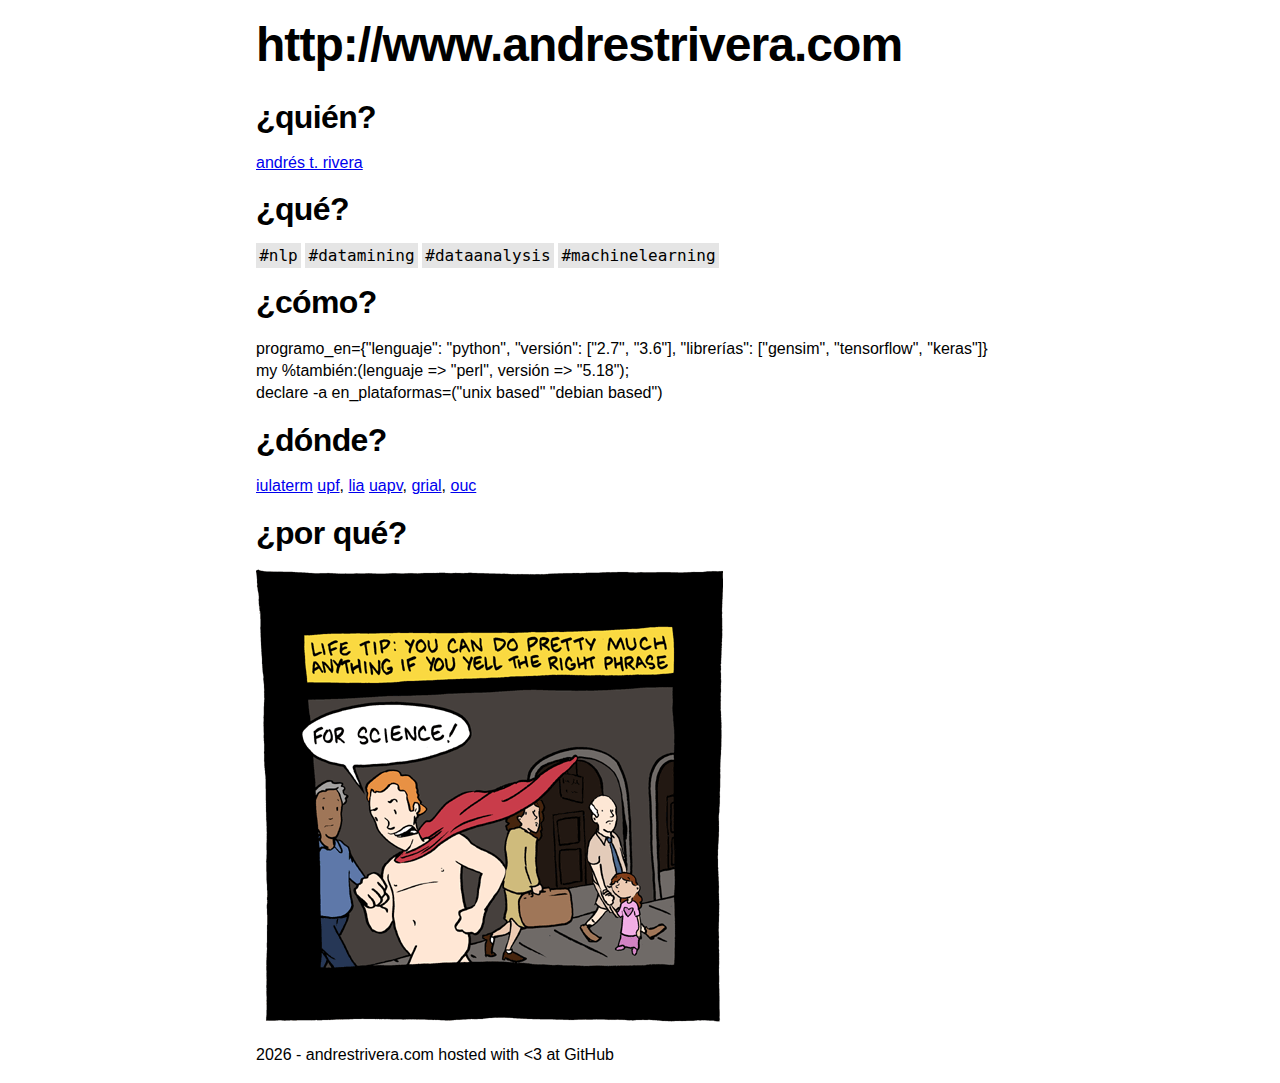
==== index.html @ fe19484f "Update index.html" ====
<!DOCTYPE html>
<html>
<head>
  <meta name="viewport" charset="UTF-8" content="width=device-width, initial-scale=1">
  <link rel="stylesheet" href="./css/style.css">
</head>
<body>
<header>
  <h1>http://www.andrestrivera.com</h1>
  <script src="https://ajax.googleapis.com/ajax/libs/jquery/3.1.0/jquery.min.js"></script>
  <script src="js/index.js"></script>
</header>
<h2>¿quién?</h2>
  <p>
    <a href="mailto:andrestrivera@gmail.com">andrés t. rivera</a>
  </p>
<h2>¿qué?</h2>
  <p>
    <code>#nlp</code> <code>#datamining</code> <code>#dataanalysis</code> <code>#machinelearning</code>
  </p>
<h2>¿cómo?</h2>
  <p>
  programo_en={"lenguaje": "python", "versión": ["2.7", "3.6"], "librerías": ["gensim", "tensorflow", "keras"]}<br>
  my %también:(lenguaje => "perl", versión => "5.18");<br>
  declare -a en_plataformas=("unix based" "debian based")
  </p>
<h2>¿dónde?</h2>
  <p>
    <a href="https://www.upf.edu/web/iulaterm">iulaterm</a> <a href="https://www.upf.edu">upf</a>, <a href="http://lia.univ-avignon.fr">lia</a> <a href="http://univ-avignon.fr">uapv</a>, <a href="http://transfer.rdi.uoc.edu/ca/grup/grup-de-recerca-interuniversitari-en-aplicacions-linguistiques">grial</a>, <a href="https://www.uoc.edu">ouc</a>
  </p>
<h2>¿por qué?</h2>
<p>
  <a href="https://www.smbc-comics.com/?id=1202">
    <img src="img/20080608.gif" alt="for science!">
  </a>
</p>
<footer>
  <script>
    document.write(new Date().getFullYear())
  </script> - andrestrivera.com hosted with <3 at GitHub
</footer>
</body>
</html>
---- css/style.css ----
* {
  -webkit-box-sizing: border-box;
  box-sizing: border-box;
  text-rendering: optimizeLegibility;
  -webkit-font-smoothing: antialiased;
  -moz-osx-font-smoothing: grayscale;
  font-kerning: auto;
}
html {
  font-size: 12pt;
  line-height: 1.4;
  font-weight: 400;
  font-family: 'Helvetica Neue', 'Myriad Pro', 'Segoe UI', Myriad, Helvetica, 'Lucida Grande', 'DejaVu Sans Condensed', 'Liberation Sans', 'Nimbus Sans L', Tahoma, Geneva, Arial, sans-serif;
}
body {
  padding: 1em;
  margin: 0 auto;
  max-width: 800px;
}
code,
pre,
blockquote {
  padding: .2em;
  background: rgba(0,0,0,.1);
}
code,
pre {
  font-family: Consolas, "Andale Mono WT", "Andale Mono", "Lucida Console", "Lucida Sans Typewriter", "DejaVu Sans Mono", "Bitstream Vera Sans Mono", "Liberation Mono", "Nimbus Mono L", Monaco, "Courier New", Courier, monospace;
}

h1, h2, h3, h4, h5, h6 {
  margin: 0 0 .5em 0;
  line-height: 1.2;
  letter-spacing: -.02em;
}
[class*=float-] {
  margin: 0 auto 1em auto;
  display: block;
  width: auto;
  max-width: 100%;
  clear: both;
}
@media (min-width: 600px) {
  h1 { font-size: 300%; }
  h2 { font-size: 200%; }
  h3 { font-size: 180%; }
  h4 { font-size: 160%; }
  h5 { font-size: 140%; }
  h6 { font-size: 120%; }
  [class*=float-] {
    max-width: 40%;
  }
  .float-left {
    float: left;
    margin: 0 1em .5em 0;
  }
  .float-right {
    float: right;
    margin: 0 0 .5em 1em;
  }
}
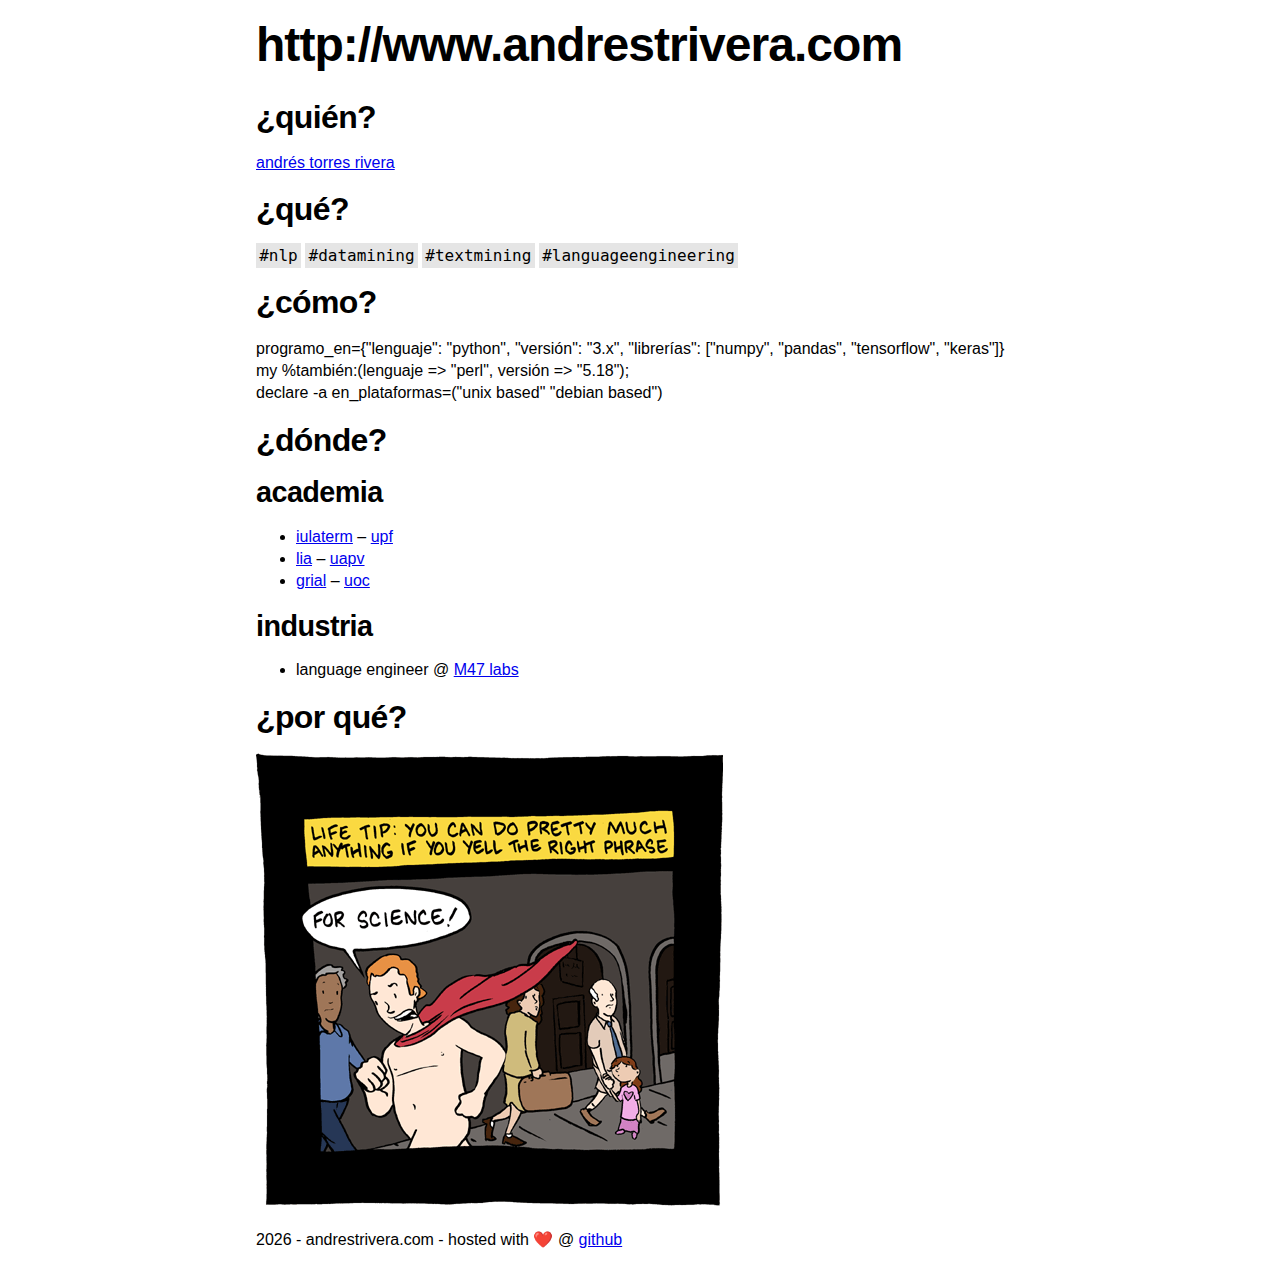
==== commit 9b33efe3: "actualización de afiliaciones" ====
--- a/index.html
+++ b/index.html
@@ -12,22 +12,29 @@
 </header>
 <h2>¿quién?</h2>
   <p>
-    <a href="mailto:andrestrivera@gmail.com">andrés t. rivera</a>
+    <a href="https://www.linkedin.com/in/andrés-torres-rivera-b59a34185/">andrés torres rivera</a>
   </p>
 <h2>¿qué?</h2>
   <p>
-    <code>#nlp</code> <code>#datamining</code> <code>#dataanalysis</code> <code>#machinelearning</code>
+    <code>#nlp</code> <code>#datamining</code> <code>#textmining</code> <code>#languageengineering</code>
   </p>
 <h2>¿cómo?</h2>
   <p>
-  programo_en={"lenguaje": "python", "versión": ["2.7", "3.6"], "librerías": ["gensim", "tensorflow", "keras"]}<br>
+  programo_en={"lenguaje": "python", "versión": "3.x", "librerías": ["numpy", "pandas", "tensorflow", "keras"]}<br>
   my %también:(lenguaje => "perl", versión => "5.18");<br>
   declare -a en_plataformas=("unix based" "debian based")
   </p>
 <h2>¿dónde?</h2>
-  <p>
-    <a href="https://www.upf.edu/web/iulaterm">iulaterm</a> <a href="https://www.upf.edu">upf</a>, <a href="http://lia.univ-avignon.fr">lia</a> <a href="http://univ-avignon.fr">uapv</a>, <a href="http://transfer.rdi.uoc.edu/ca/grup/grup-de-recerca-interuniversitari-en-aplicacions-linguistiques">grial</a>, <a href="https://www.uoc.edu">ouc</a>
-  </p>
+  <h3>academia</h3>
+  <ul>
+    <li><a href="https://www.upf.edu/web/iulaterm">iulaterm</a> – <a href="https://www.upf.edu">upf</a></li>
+    <li><a href="http://lia.univ-avignon.fr">lia</a> – <a href="http://univ-avignon.fr">uapv</a></li>
+    <li><a href="http://grial.edu.es/web/">grial</a> – <a href="https://www.uoc.edu">uoc</a></li>
+  </ul>
+  <h3>industria</h3>
+  <ul>
+    <li>language engineer @ <a href="https://www.m47labs.com">M47 labs</a></li>
+  </ul>
 <h2>¿por qué?</h2>
 <p>
   <a href="https://www.smbc-comics.com/?id=1202">
@@ -37,7 +44,7 @@
 <footer>
   <script>
     document.write(new Date().getFullYear())
-  </script> - andrestrivera.com hosted with <3 at GitHub
+  </script> - andrestrivera.com - hosted with ❤️ @ <a href="https://github.com/bazzmx">github</a>
 </footer>
 </body>
 </html>
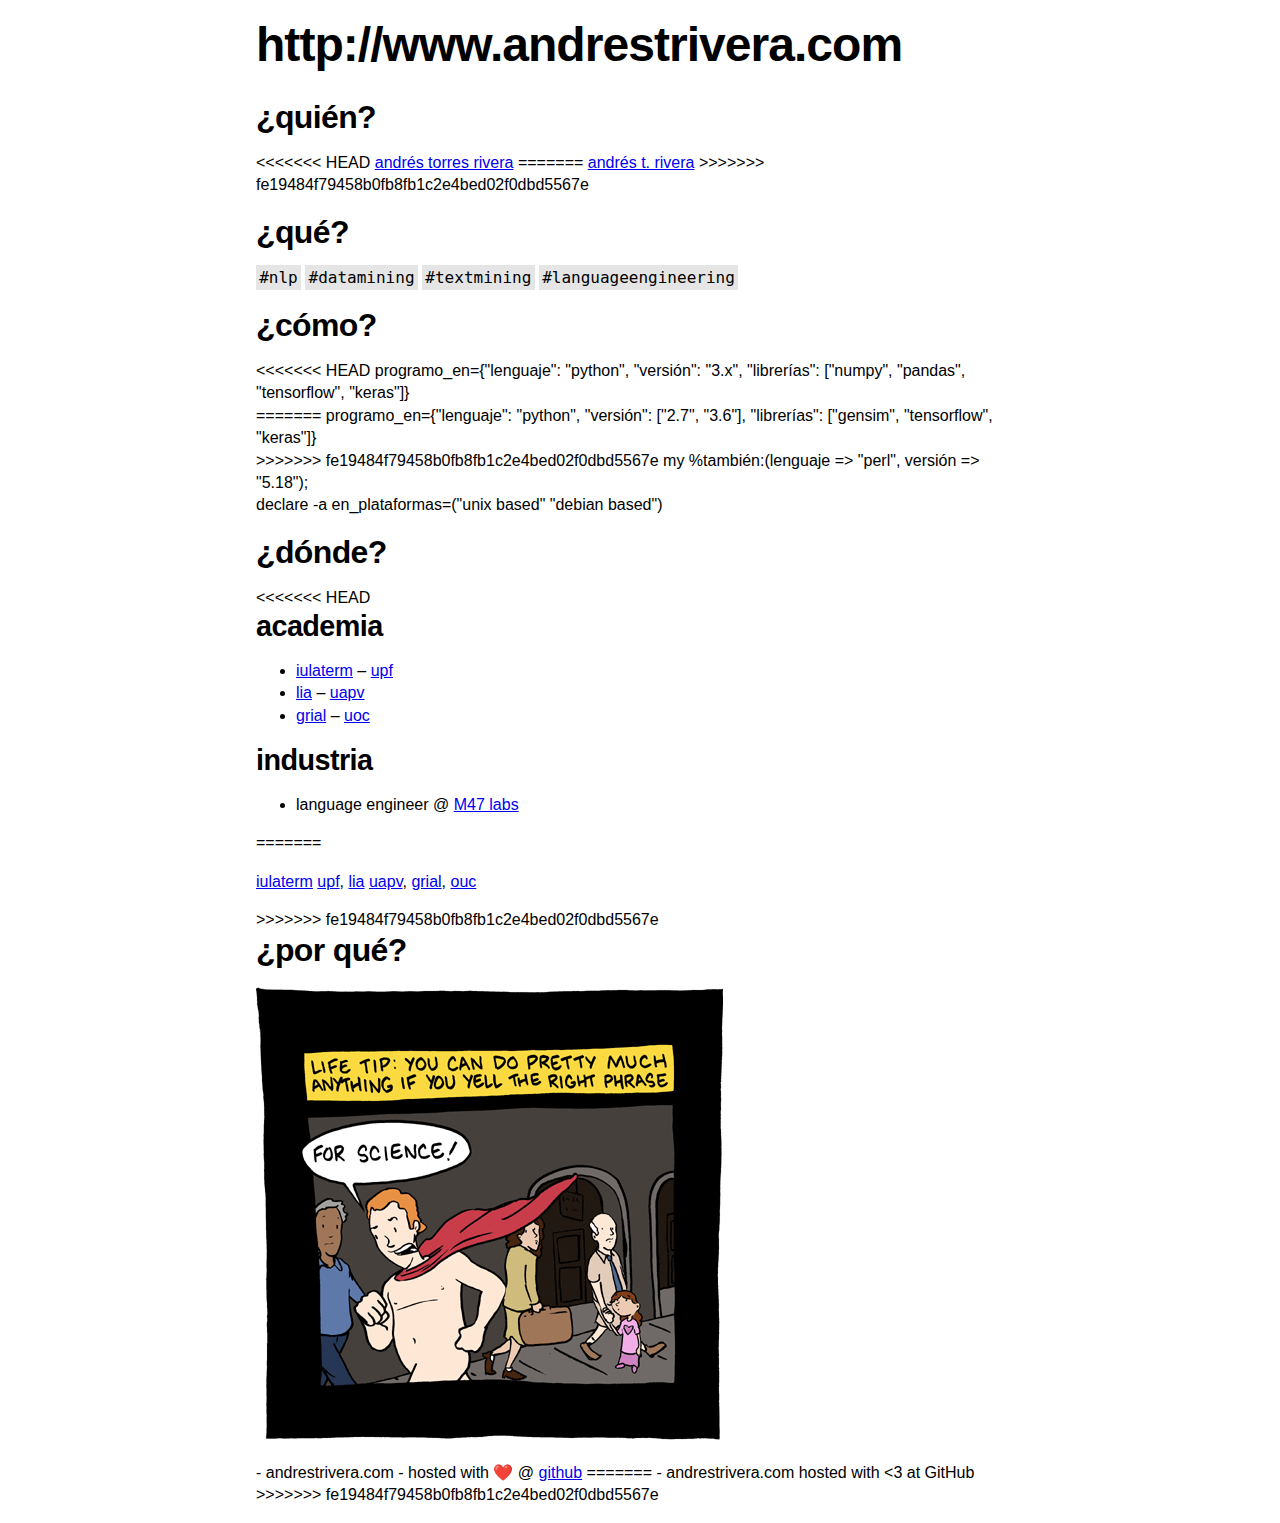
==== commit 255a2673: "updates" ====
--- a/index.html
+++ b/index.html
@@ -12,7 +12,11 @@
 </header>
 <h2>¿quién?</h2>
   <p>
+<<<<<<< HEAD
     <a href="https://www.linkedin.com/in/andrés-torres-rivera-b59a34185/">andrés torres rivera</a>
+=======
+    <a href="mailto:andrestrivera@gmail.com">andrés t. rivera</a>
+>>>>>>> fe19484f79458b0fb8fb1c2e4bed02f0dbd5567e
   </p>
 <h2>¿qué?</h2>
   <p>
@@ -20,11 +24,16 @@
   </p>
 <h2>¿cómo?</h2>
   <p>
+<<<<<<< HEAD
   programo_en={"lenguaje": "python", "versión": "3.x", "librerías": ["numpy", "pandas", "tensorflow", "keras"]}<br>
+=======
+  programo_en={"lenguaje": "python", "versión": ["2.7", "3.6"], "librerías": ["gensim", "tensorflow", "keras"]}<br>
+>>>>>>> fe19484f79458b0fb8fb1c2e4bed02f0dbd5567e
   my %también:(lenguaje => "perl", versión => "5.18");<br>
   declare -a en_plataformas=("unix based" "debian based")
   </p>
 <h2>¿dónde?</h2>
+<<<<<<< HEAD
   <h3>academia</h3>
   <ul>
     <li><a href="https://www.upf.edu/web/iulaterm">iulaterm</a> – <a href="https://www.upf.edu">upf</a></li>
@@ -35,6 +44,11 @@
   <ul>
     <li>language engineer @ <a href="https://www.m47labs.com">M47 labs</a></li>
   </ul>
+=======
+  <p>
+    <a href="https://www.upf.edu/web/iulaterm">iulaterm</a> <a href="https://www.upf.edu">upf</a>, <a href="http://lia.univ-avignon.fr">lia</a> <a href="http://univ-avignon.fr">uapv</a>, <a href="http://transfer.rdi.uoc.edu/ca/grup/grup-de-recerca-interuniversitari-en-aplicacions-linguistiques">grial</a>, <a href="https://www.uoc.edu">ouc</a>
+  </p>
+>>>>>>> fe19484f79458b0fb8fb1c2e4bed02f0dbd5567e
 <h2>¿por qué?</h2>
 <p>
   <a href="https://www.smbc-comics.com/?id=1202">
@@ -44,7 +58,11 @@
 <footer>
   <script>
     document.write(new Date().getFullYear())
+<<<<<<< HEAD
   </script> - andrestrivera.com - hosted with ❤️ @ <a href="https://github.com/bazzmx">github</a>
+=======
+  </script> - andrestrivera.com hosted with <3 at GitHub
+>>>>>>> fe19484f79458b0fb8fb1c2e4bed02f0dbd5567e
 </footer>
 </body>
 </html>
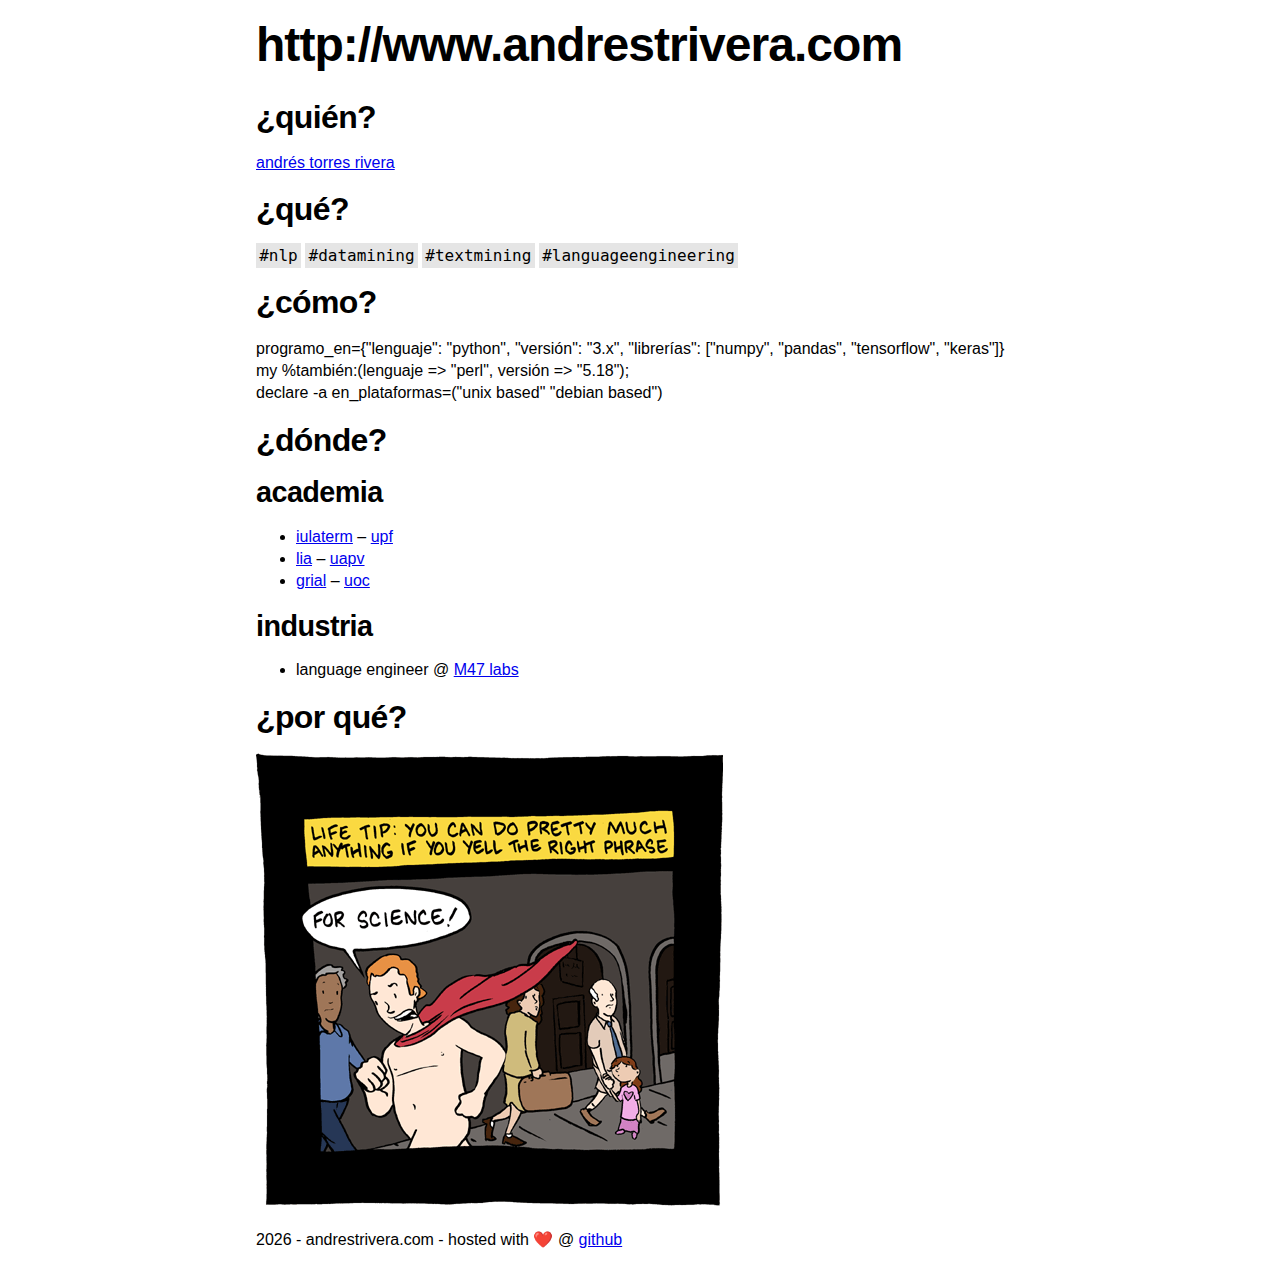
==== commit 59dc1521: "index update" ====
--- a/index.html
+++ b/index.html
@@ -12,11 +12,7 @@
 </header>
 <h2>¿quién?</h2>
   <p>
-<<<<<<< HEAD
     <a href="https://www.linkedin.com/in/andrés-torres-rivera-b59a34185/">andrés torres rivera</a>
-=======
-    <a href="mailto:andrestrivera@gmail.com">andrés t. rivera</a>
->>>>>>> fe19484f79458b0fb8fb1c2e4bed02f0dbd5567e
   </p>
 <h2>¿qué?</h2>
   <p>
@@ -24,16 +20,11 @@
   </p>
 <h2>¿cómo?</h2>
   <p>
-<<<<<<< HEAD
   programo_en={"lenguaje": "python", "versión": "3.x", "librerías": ["numpy", "pandas", "tensorflow", "keras"]}<br>
-=======
-  programo_en={"lenguaje": "python", "versión": ["2.7", "3.6"], "librerías": ["gensim", "tensorflow", "keras"]}<br>
->>>>>>> fe19484f79458b0fb8fb1c2e4bed02f0dbd5567e
   my %también:(lenguaje => "perl", versión => "5.18");<br>
   declare -a en_plataformas=("unix based" "debian based")
   </p>
 <h2>¿dónde?</h2>
-<<<<<<< HEAD
   <h3>academia</h3>
   <ul>
     <li><a href="https://www.upf.edu/web/iulaterm">iulaterm</a> – <a href="https://www.upf.edu">upf</a></li>
@@ -44,11 +35,6 @@
   <ul>
     <li>language engineer @ <a href="https://www.m47labs.com">M47 labs</a></li>
   </ul>
-=======
-  <p>
-    <a href="https://www.upf.edu/web/iulaterm">iulaterm</a> <a href="https://www.upf.edu">upf</a>, <a href="http://lia.univ-avignon.fr">lia</a> <a href="http://univ-avignon.fr">uapv</a>, <a href="http://transfer.rdi.uoc.edu/ca/grup/grup-de-recerca-interuniversitari-en-aplicacions-linguistiques">grial</a>, <a href="https://www.uoc.edu">ouc</a>
-  </p>
->>>>>>> fe19484f79458b0fb8fb1c2e4bed02f0dbd5567e
 <h2>¿por qué?</h2>
 <p>
   <a href="https://www.smbc-comics.com/?id=1202">
@@ -58,11 +44,7 @@
 <footer>
   <script>
     document.write(new Date().getFullYear())
-<<<<<<< HEAD
   </script> - andrestrivera.com - hosted with ❤️ @ <a href="https://github.com/bazzmx">github</a>
-=======
-  </script> - andrestrivera.com hosted with <3 at GitHub
->>>>>>> fe19484f79458b0fb8fb1c2e4bed02f0dbd5567e
 </footer>
 </body>
 </html>
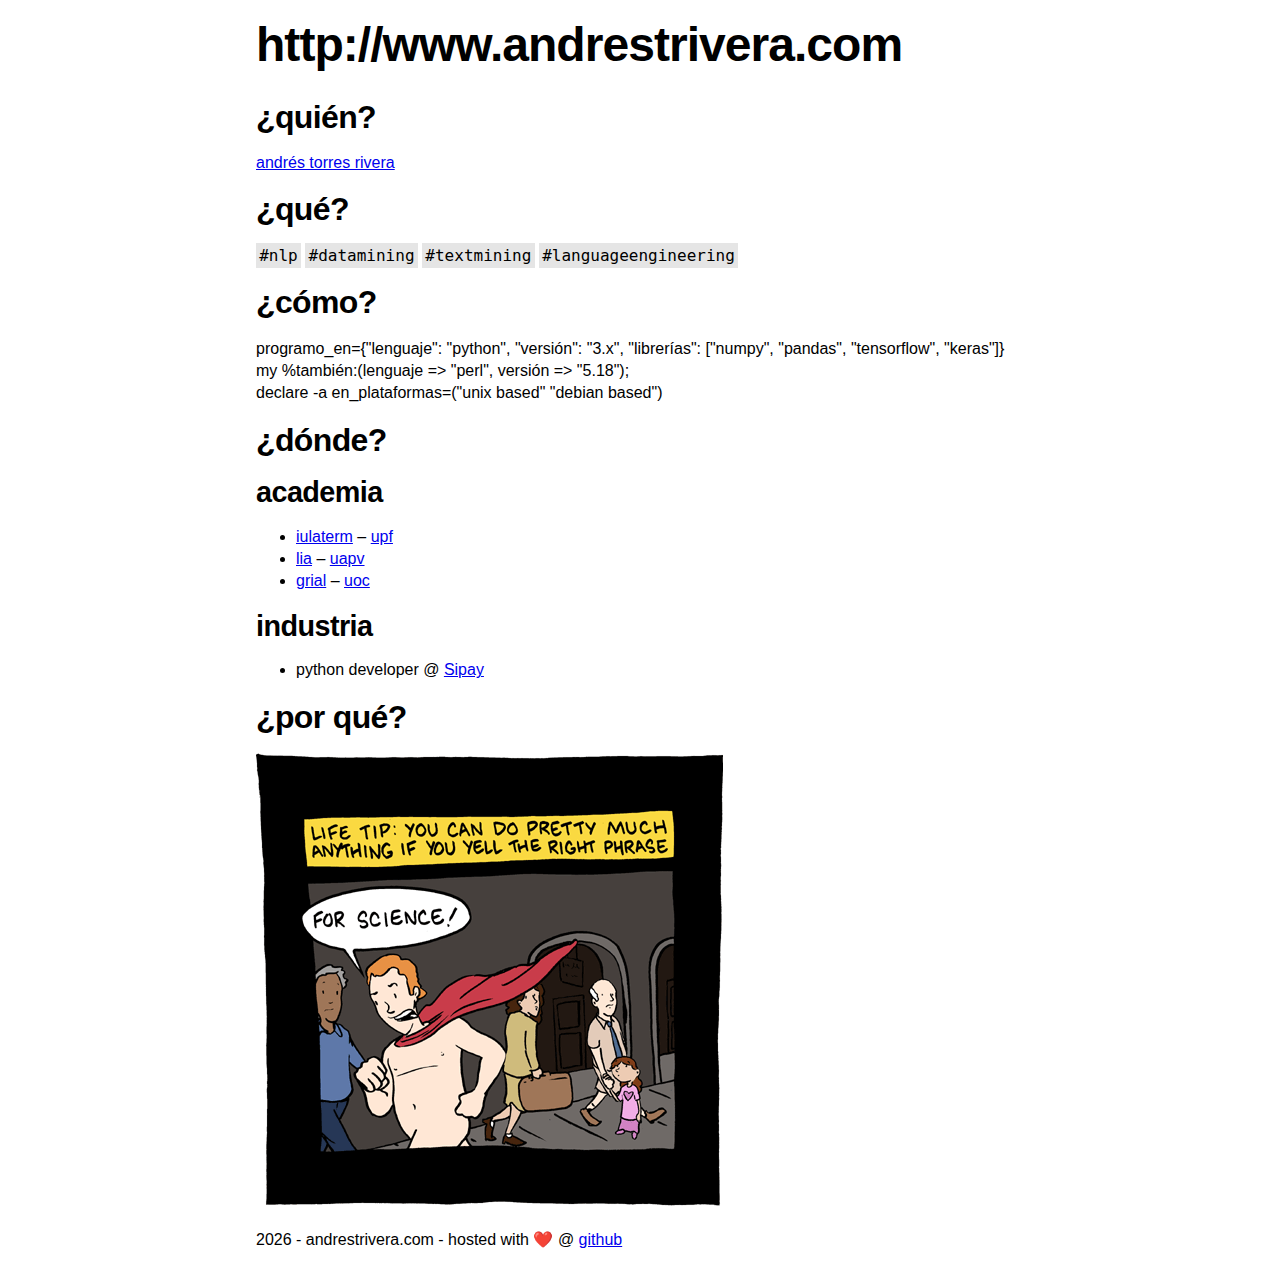
==== commit acb1d68a: "Update job position" ====
--- a/index.html
+++ b/index.html
@@ -33,7 +33,7 @@
   </ul>
   <h3>industria</h3>
   <ul>
-    <li>language engineer @ <a href="https://www.m47labs.com">M47 labs</a></li>
+    <li>python developer @ <a href="https://sipay.es">Sipay</a></li>
   </ul>
 <h2>¿por qué?</h2>
 <p>
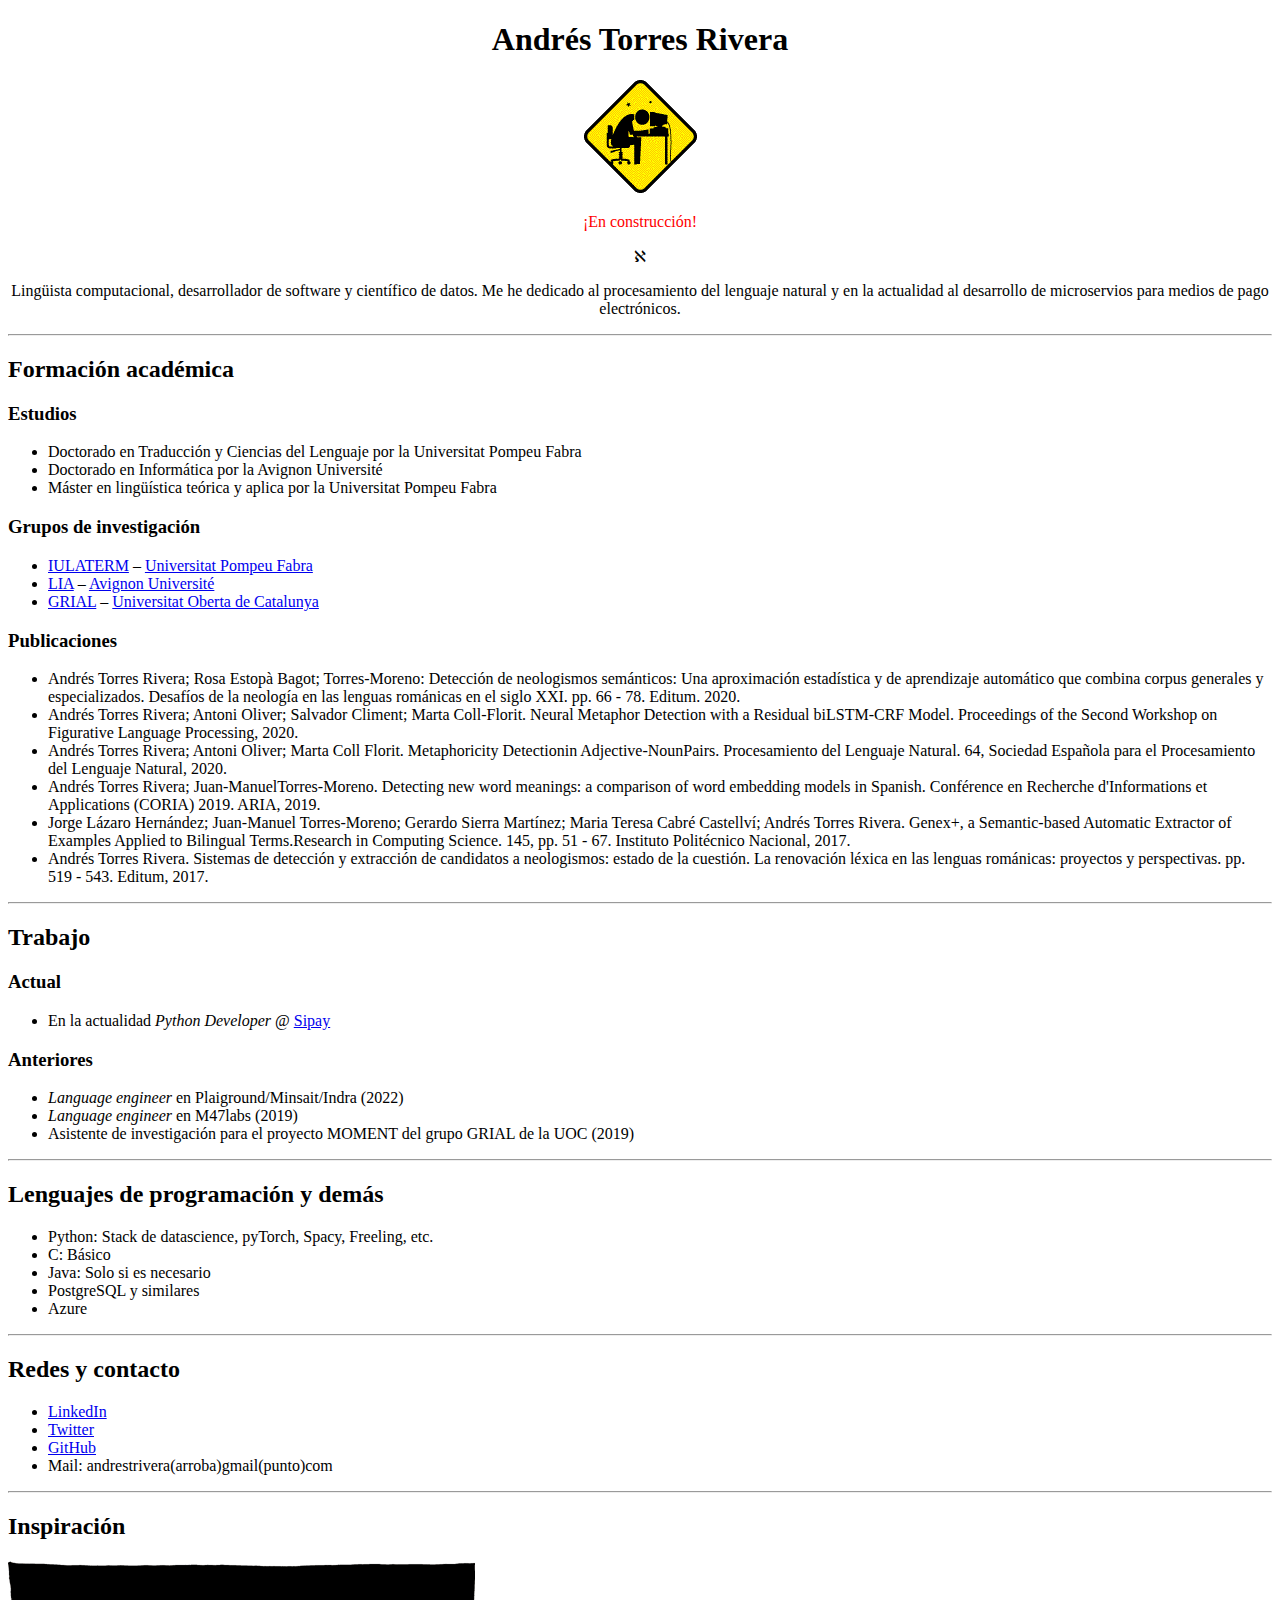
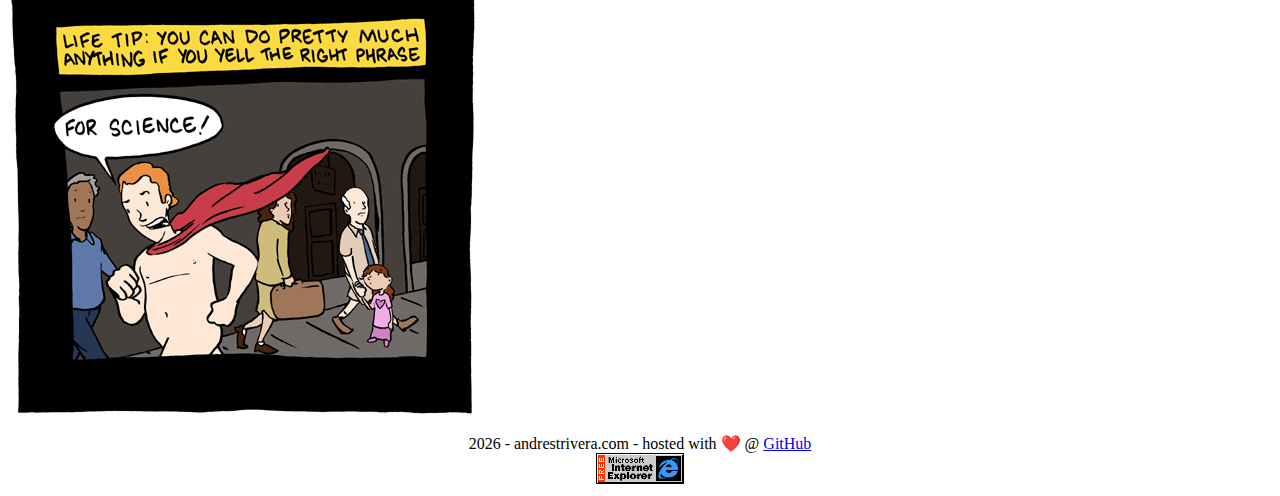
==== commit 098d3eba: "feat: Actualizar a html5 y responsive" ====
--- a/index.html
+++ b/index.html
@@ -5,46 +5,99 @@
   <link rel="stylesheet" href="./css/style.css">
 </head>
 <body>
+
 <header>
-  <h1>http://www.andrestrivera.com</h1>
-  <script src="https://ajax.googleapis.com/ajax/libs/jquery/3.1.0/jquery.min.js"></script>
-  <script src="js/index.js"></script>
+  <center>
+    <h1>Andrés Torres Rivera</h1>
+    <p><img src="img/under_construction.gif"> </p>
+    <p style="color:red">¡En construcción!</p>
+
+    <p>&alefsym;</p>
+    <p>
+      Lingüista computacional, desarrollador de software y científico de datos.
+      Me he dedicado al procesamiento del lenguaje natural y en la actualidad al desarrollo de microservios para medios de pago electrónicos.
+    </p>
+  </center>
 </header>
-<h2>¿quién?</h2>
-  <p>
-    <a href="https://www.linkedin.com/in/andrés-torres-rivera-b59a34185/">andrés torres rivera</a>
-  </p>
-<h2>¿qué?</h2>
-  <p>
-    <code>#nlp</code> <code>#datamining</code> <code>#textmining</code> <code>#languageengineering</code>
-  </p>
-<h2>¿cómo?</h2>
-  <p>
-  programo_en={"lenguaje": "python", "versión": "3.x", "librerías": ["numpy", "pandas", "tensorflow", "keras"]}<br>
-  my %también:(lenguaje => "perl", versión => "5.18");<br>
-  declare -a en_plataformas=("unix based" "debian based")
-  </p>
-<h2>¿dónde?</h2>
-  <h3>academia</h3>
+<hr />
+<h2>Formación académica</h2>
+  <h3>Estudios</h3>
   <ul>
-    <li><a href="https://www.upf.edu/web/iulaterm">iulaterm</a> – <a href="https://www.upf.edu">upf</a></li>
-    <li><a href="http://lia.univ-avignon.fr">lia</a> – <a href="http://univ-avignon.fr">uapv</a></li>
-    <li><a href="http://grial.edu.es/web/">grial</a> – <a href="https://www.uoc.edu">uoc</a></li>
+    <li>Doctorado en Traducción y Ciencias del Lenguaje por la Universitat Pompeu Fabra</li>
+    <li>Doctorado en Informática por la Avignon Université</li>
+    <li>Máster en lingüística teórica y aplica por la Universitat Pompeu Fabra</li>
   </ul>
-  <h3>industria</h3>
+<h3>Grupos de investigación</h3>
+<ul>
+  <li><a href="https://www.upf.edu/web/iulaterm">IULATERM</a> – <a href="https://www.upf.edu">Universitat Pompeu Fabra</a></li>
+  <li><a href="http://lia.univ-avignon.fr">LIA</a> – <a href="http://univ-avignon.fr">Avignon Université</a></li>
+  <li><a href="http://grial.edu.es/web/">GRIAL</a> – <a href="https://www.uoc.edu">Universitat Oberta de Catalunya</a></li>
+</ul>
+    <h3>Publicaciones</h3>
+    <ul>
+      <li>Andrés Torres Rivera; Rosa Estopà Bagot; Torres-Moreno: Detección de neologismos semánticos: Una aproximación estadística y de
+      aprendizaje automático que combina corpus generales y especializados. Desafíos de la neología en las lenguas románicas en el siglo XXI. pp. 66 - 78. Editum. 2020.</li>
+
+      <li>Andrés Torres Rivera; Antoni Oliver; Salvador Climent; Marta Coll-Florit. Neural Metaphor Detection with a Residual biLSTM-CRF Model. Proceedings of the Second Workshop on Figurative Language Processing, 2020.</li>
+
+      <li>Andrés Torres Rivera; Antoni Oliver; Marta Coll Florit. Metaphoricity Detectionin Adjective-NounPairs. Procesamiento del Lenguaje Natural. 64, Sociedad Española para el Procesamiento del Lenguaje Natural, 2020.</li>
+
+      <li>Andrés Torres Rivera; Juan-ManuelTorres-Moreno. Detecting new word meanings: a comparison of word embedding models in Spanish. Conférence en Recherche d'Informations et Applications (CORIA) 2019. ARIA, 2019.</li>
+
+      <li>Jorge Lázaro Hernández; Juan-Manuel Torres-Moreno; Gerardo Sierra Martínez; Maria Teresa Cabré Castellví; Andrés Torres Rivera. Genex+, a Semantic-based Automatic Extractor of Examples Applied to Bilingual Terms.Research in Computing Science. 145, pp. 51 - 67. Instituto Politécnico Nacional, 2017.</li>
+
+      <li>Andrés Torres Rivera. Sistemas de detección y extracción de candidatos a neologismos: estado de la cuestión. La renovación léxica en las lenguas románicas: proyectos y perspectivas. pp. 519 - 543. Editum, 2017.</li>
+
+    </ul>
+      <hr />
+<h2>Trabajo</h2>
+
+  <h3>Actual</h3>
   <ul>
-    <li>python developer @ <a href="https://sipay.es">Sipay</a></li>
+    <li>En la actualidad <i>Python Developer</i> @ <a href="https://sipay.es">Sipay</a></li>
   </ul>
-<h2>¿por qué?</h2>
+<h3>Anteriores</h3>
+<ul>
+  <li><i>Language engineer</i> en Plaiground/Minsait/Indra (2022)</li>
+  <li><i>Language engineer</i> en M47labs (2019)</li>
+  <li>Asistente de investigación para el proyecto MOMENT del grupo GRIAL de la UOC (2019)</li>
+</ul>
+
+<hr />
+<h2>Lenguajes de programación y demás</h2>
+<ul>
+  <li>Python: Stack de datascience, pyTorch, Spacy, Freeling, etc.</li>
+  <li>C: Básico</li>
+  <li>Java: Solo si es necesario</li>
+  <li>PostgreSQL y similares</li>
+  <li>Azure</li>
+</ul>
+
+<hr />
+
+<h2>Redes y contacto</h2>
+<ul>
+  <li><a href="https://www.linkedin.com/in/andrés-torres-rivera-b59a34185/">LinkedIn</a></li>
+  <li><a href="https://twitter.com/andrestrivera">Twitter</a></li>
+  <li><a href="https://github.com/bazzmx">GitHub</a></li>
+  <li>Mail: andrestrivera(arroba)gmail(punto)com</li>
+</ul>
+
+
+<hr />
+<h2>Inspiración</h2>
 <p>
   <a href="https://www.smbc-comics.com/?id=1202">
     <img src="img/20080608.gif" alt="for science!">
   </a>
 </p>
-<footer>
-  <script>
-    document.write(new Date().getFullYear())
-  </script> - andrestrivera.com - hosted with ❤️ @ <a href="https://github.com/bazzmx">github</a>
-</footer>
+<center>
+  <footer>
+    <script>
+      document.write(new Date().getFullYear())
+    </script> - andrestrivera.com - hosted with ❤️ @ <a href="https://github.com/bazzmx">GitHub</a><br>
+    <a href = "https://en.wikipedia.org/wiki/Joke"><img src="img/google_chrome.gif"></a>
+  </footer>
+</center>
 </body>
 </html>
--- a/css/style.css
+++ b/css/style.css
@@ -1,61 +1,5 @@
-* {
-  -webkit-box-sizing: border-box;
-  box-sizing: border-box;
-  text-rendering: optimizeLegibility;
-  -webkit-font-smoothing: antialiased;
-  -moz-osx-font-smoothing: grayscale;
-  font-kerning: auto;
-}
-html {
-  font-size: 12pt;
-  line-height: 1.4;
-  font-weight: 400;
-  font-family: 'Helvetica Neue', 'Myriad Pro', 'Segoe UI', Myriad, Helvetica, 'Lucida Grande', 'DejaVu Sans Condensed', 'Liberation Sans', 'Nimbus Sans L', Tahoma, Geneva, Arial, sans-serif;
-}
 body {
-  padding: 1em;
-  margin: 0 auto;
-  max-width: 800px;
-}
-code,
-pre,
-blockquote {
-  padding: .2em;
-  background: rgba(0,0,0,.1);
-}
-code,
-pre {
-  font-family: Consolas, "Andale Mono WT", "Andale Mono", "Lucida Console", "Lucida Sans Typewriter", "DejaVu Sans Mono", "Bitstream Vera Sans Mono", "Liberation Mono", "Nimbus Mono L", Monaco, "Courier New", Courier, monospace;
-}
-
-h1, h2, h3, h4, h5, h6 {
-  margin: 0 0 .5em 0;
-  line-height: 1.2;
-  letter-spacing: -.02em;
-}
-[class*=float-] {
-  margin: 0 auto 1em auto;
-  display: block;
-  width: auto;
-  max-width: 100%;
-  clear: both;
-}
-@media (min-width: 600px) {
-  h1 { font-size: 300%; }
-  h2 { font-size: 200%; }
-  h3 { font-size: 180%; }
-  h4 { font-size: 160%; }
-  h5 { font-size: 140%; }
-  h6 { font-size: 120%; }
-  [class*=float-] {
-    max-width: 40%;
-  }
-  .float-left {
-    float: left;
-    margin: 0 1em .5em 0;
-  }
-  .float-right {
-    float: right;
-    margin: 0 0 .5em 1em;
-  }
-}
+  background-color: white;
+  color: black;
+  font-family:georgia;
+}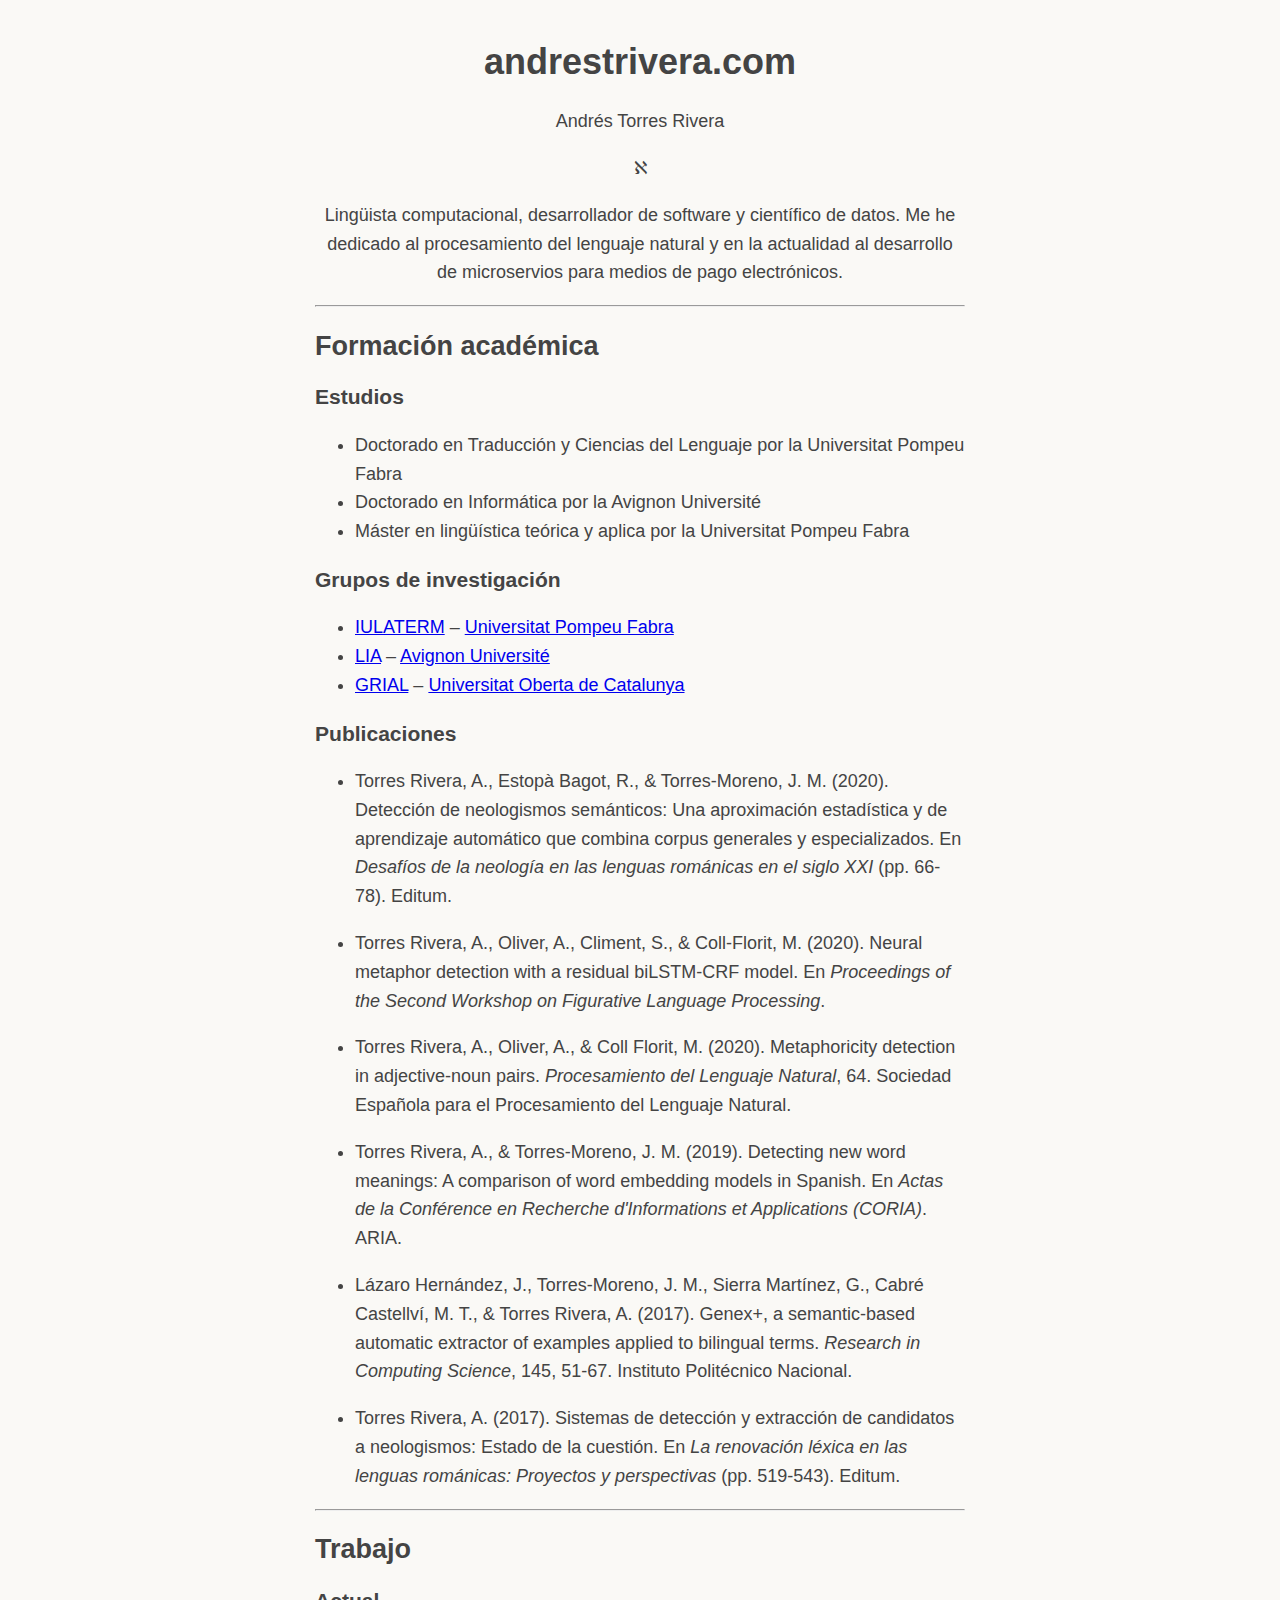
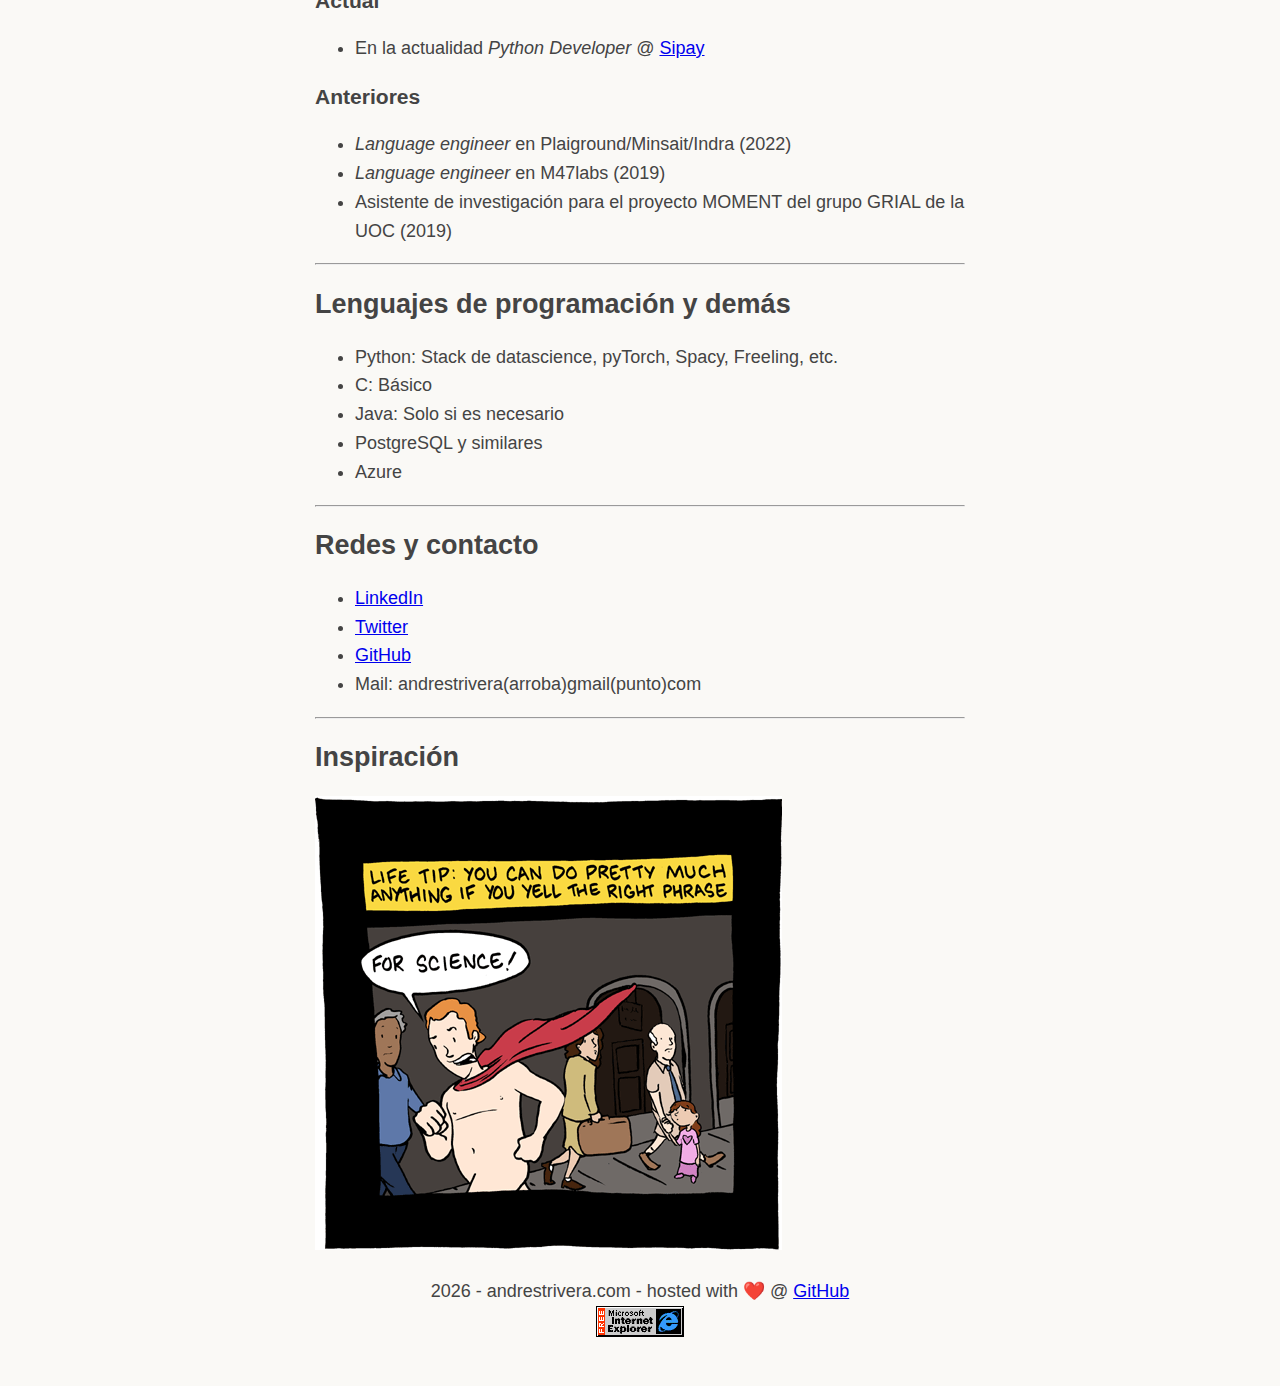
==== commit e56d0be7: "feat: Remove silly joke on the front page and add APA-like style" ====
--- a/index.html
+++ b/index.html
@@ -1,103 +1,115 @@
 <!DOCTYPE html>
 <html>
 <head>
-  <meta name="viewport" charset="UTF-8" content="width=device-width, initial-scale=1">
-  <link rel="stylesheet" href="./css/style.css">
+    <meta name="viewport" charset="UTF-8" content="width=device-width, initial-scale=1">
+    <link rel="stylesheet" href="./css/style.css">
 </head>
 <body>
 
 <header>
-  <center>
-    <h1>Andrés Torres Rivera</h1>
-    <p><img src="img/under_construction.gif"> </p>
-    <p style="color:red">¡En construcción!</p>
-
-    <p>&alefsym;</p>
-    <p>
-      Lingüista computacional, desarrollador de software y científico de datos.
-      Me he dedicado al procesamiento del lenguaje natural y en la actualidad al desarrollo de microservios para medios de pago electrónicos.
-    </p>
-  </center>
+    <center>
+        <h1>andrestrivera.com</h1>
+        <p>Andrés Torres Rivera</p>
+        <p>&alefsym;</p>
+        <p>
+            Lingüista computacional, desarrollador de software y científico de datos.
+            Me he dedicado al procesamiento del lenguaje natural y en la actualidad al desarrollo de microservios para
+            medios de pago electrónicos.
+        </p>
+    </center>
 </header>
-<hr />
+<hr/>
 <h2>Formación académica</h2>
-  <h3>Estudios</h3>
-  <ul>
+<h3>Estudios</h3>
+<ul>
     <li>Doctorado en Traducción y Ciencias del Lenguaje por la Universitat Pompeu Fabra</li>
     <li>Doctorado en Informática por la Avignon Université</li>
     <li>Máster en lingüística teórica y aplica por la Universitat Pompeu Fabra</li>
-  </ul>
+</ul>
 <h3>Grupos de investigación</h3>
 <ul>
-  <li><a href="https://www.upf.edu/web/iulaterm">IULATERM</a> – <a href="https://www.upf.edu">Universitat Pompeu Fabra</a></li>
-  <li><a href="http://lia.univ-avignon.fr">LIA</a> – <a href="http://univ-avignon.fr">Avignon Université</a></li>
-  <li><a href="http://grial.edu.es/web/">GRIAL</a> – <a href="https://www.uoc.edu">Universitat Oberta de Catalunya</a></li>
+    <li><a href="https://www.upf.edu/web/iulaterm">IULATERM</a> – <a href="https://www.upf.edu">Universitat Pompeu
+        Fabra</a></li>
+    <li><a href="http://lia.univ-avignon.fr">LIA</a> – <a href="http://univ-avignon.fr">Avignon Université</a></li>
+    <li><a href="http://grial.edu.es/web/">GRIAL</a> – <a href="https://www.uoc.edu">Universitat Oberta de Catalunya</a>
+    </li>
 </ul>
-    <h3>Publicaciones</h3>
-    <ul>
-      <li>Andrés Torres Rivera; Rosa Estopà Bagot; Torres-Moreno: Detección de neologismos semánticos: Una aproximación estadística y de
-      aprendizaje automático que combina corpus generales y especializados. Desafíos de la neología en las lenguas románicas en el siglo XXI. pp. 66 - 78. Editum. 2020.</li>
+<h3>Publicaciones</h3>
+<ul>
+    <li><p>Torres Rivera, A., Estopà Bagot, R., & Torres-Moreno, J. M. (2020). Detección de neologismos semánticos: Una
+        aproximación estadística y de aprendizaje automático que combina corpus generales y especializados. En <em>Desafíos
+            de la neología en las lenguas románicas en el siglo XXI</em> (pp. 66-78). Editum.</p></li>
 
-      <li>Andrés Torres Rivera; Antoni Oliver; Salvador Climent; Marta Coll-Florit. Neural Metaphor Detection with a Residual biLSTM-CRF Model. Proceedings of the Second Workshop on Figurative Language Processing, 2020.</li>
+    <li><p>Torres Rivera, A., Oliver, A., Climent, S., & Coll-Florit, M. (2020). Neural metaphor detection with a
+        residual biLSTM-CRF model. En <em>Proceedings of the Second Workshop on Figurative Language Processing</em>.</p>
+    </li>
 
-      <li>Andrés Torres Rivera; Antoni Oliver; Marta Coll Florit. Metaphoricity Detectionin Adjective-NounPairs. Procesamiento del Lenguaje Natural. 64, Sociedad Española para el Procesamiento del Lenguaje Natural, 2020.</li>
+    <li><p>Torres Rivera, A., Oliver, A., & Coll Florit, M. (2020). Metaphoricity detection in adjective-noun pairs.
+        <em>Procesamiento del Lenguaje Natural</em>, 64. Sociedad Española para el Procesamiento del Lenguaje Natural.
+    </p></li>
 
-      <li>Andrés Torres Rivera; Juan-ManuelTorres-Moreno. Detecting new word meanings: a comparison of word embedding models in Spanish. Conférence en Recherche d'Informations et Applications (CORIA) 2019. ARIA, 2019.</li>
+    <li><p>Torres Rivera, A., & Torres-Moreno, J. M. (2019). Detecting new word meanings: A comparison of word embedding
+        models in Spanish. En <em>Actas de la Conférence en Recherche d'Informations et Applications (CORIA)</em>. ARIA.
+    </p></li>
 
-      <li>Jorge Lázaro Hernández; Juan-Manuel Torres-Moreno; Gerardo Sierra Martínez; Maria Teresa Cabré Castellví; Andrés Torres Rivera. Genex+, a Semantic-based Automatic Extractor of Examples Applied to Bilingual Terms.Research in Computing Science. 145, pp. 51 - 67. Instituto Politécnico Nacional, 2017.</li>
+    <li><p>Lázaro Hernández, J., Torres-Moreno, J. M., Sierra Martínez, G., Cabré Castellví, M. T., & Torres Rivera, A.
+        (2017). Genex+, a semantic-based automatic extractor of examples applied to bilingual terms. <em>Research in
+            Computing Science</em>, 145, 51-67. Instituto Politécnico Nacional.</p></li>
 
-      <li>Andrés Torres Rivera. Sistemas de detección y extracción de candidatos a neologismos: estado de la cuestión. La renovación léxica en las lenguas románicas: proyectos y perspectivas. pp. 519 - 543. Editum, 2017.</li>
-
-    </ul>
-      <hr />
+    <li><p>Torres Rivera, A. (2017). Sistemas de detección y extracción de candidatos a neologismos: Estado de la
+        cuestión. En <em>La renovación léxica en las lenguas románicas: Proyectos y perspectivas</em> (pp. 519-543).
+        Editum.</p></li>
+</ul>
+<hr/>
 <h2>Trabajo</h2>
 
-  <h3>Actual</h3>
-  <ul>
+<h3>Actual</h3>
+<ul>
     <li>En la actualidad <i>Python Developer</i> @ <a href="https://sipay.es">Sipay</a></li>
-  </ul>
+</ul>
 <h3>Anteriores</h3>
 <ul>
-  <li><i>Language engineer</i> en Plaiground/Minsait/Indra (2022)</li>
-  <li><i>Language engineer</i> en M47labs (2019)</li>
-  <li>Asistente de investigación para el proyecto MOMENT del grupo GRIAL de la UOC (2019)</li>
+    <li><i>Language engineer</i> en Plaiground/Minsait/Indra (2022)</li>
+    <li><i>Language engineer</i> en M47labs (2019)</li>
+    <li>Asistente de investigación para el proyecto MOMENT del grupo GRIAL de la UOC (2019)</li>
 </ul>
 
-<hr />
+<hr/>
 <h2>Lenguajes de programación y demás</h2>
 <ul>
-  <li>Python: Stack de datascience, pyTorch, Spacy, Freeling, etc.</li>
-  <li>C: Básico</li>
-  <li>Java: Solo si es necesario</li>
-  <li>PostgreSQL y similares</li>
-  <li>Azure</li>
+    <li>Python: Stack de datascience, pyTorch, Spacy, Freeling, etc.</li>
+    <li>C: Básico</li>
+    <li>Java: Solo si es necesario</li>
+    <li>PostgreSQL y similares</li>
+    <li>Azure</li>
 </ul>
 
-<hr />
+<hr/>
 
 <h2>Redes y contacto</h2>
 <ul>
-  <li><a href="https://www.linkedin.com/in/andrés-torres-rivera-b59a34185/">LinkedIn</a></li>
-  <li><a href="https://twitter.com/andrestrivera">Twitter</a></li>
-  <li><a href="https://github.com/bazzmx">GitHub</a></li>
-  <li>Mail: andrestrivera(arroba)gmail(punto)com</li>
+    <li><a href="https://www.linkedin.com/in/andrés-torres-rivera-b59a34185/">LinkedIn</a></li>
+    <li><a href="https://twitter.com/andrestrivera">Twitter</a></li>
+    <li><a href="https://github.com/bazzmx">GitHub</a></li>
+    <li>Mail: andrestrivera(arroba)gmail(punto)com</li>
 </ul>
 
 
-<hr />
+<hr/>
 <h2>Inspiración</h2>
 <p>
-  <a href="https://www.smbc-comics.com/?id=1202">
-    <img src="img/20080608.gif" alt="for science!">
-  </a>
+    <a href="https://www.smbc-comics.com/?id=1202">
+        <img src="img/20080608.gif" alt="for science!">
+    </a>
 </p>
 <center>
-  <footer>
-    <script>
-      document.write(new Date().getFullYear())
-    </script> - andrestrivera.com - hosted with ❤️ @ <a href="https://github.com/bazzmx">GitHub</a><br>
-    <a href = "https://en.wikipedia.org/wiki/Joke"><img src="img/google_chrome.gif"></a>
-  </footer>
+    <footer>
+        <script>
+            document.write(new Date().getFullYear())
+        </script>
+        - andrestrivera.com - hosted with ❤️ @ <a href="https://github.com/bazzmx">GitHub</a><br>
+        <a href="https://en.wikipedia.org/wiki/Joke"><img src="img/google_chrome.gif"></a>
+    </footer>
 </center>
 </body>
 </html>
--- a/css/style.css
+++ b/css/style.css
@@ -1,5 +1,16 @@
 body {
-  background-color: white;
-  color: black;
-  font-family:georgia;
-}+  margin: 40px
+  auto;
+  max-width: 650px;
+  line-height: 1.6;
+  font-size: 18px;
+  color: #444;
+  background: #FAF9F6;
+  padding: 0
+  10px;
+  font-family: Arial, Helvetica, sans-serif;
+}
+
+h1, h2, h3 {
+  line-height: 1.2;
+}
